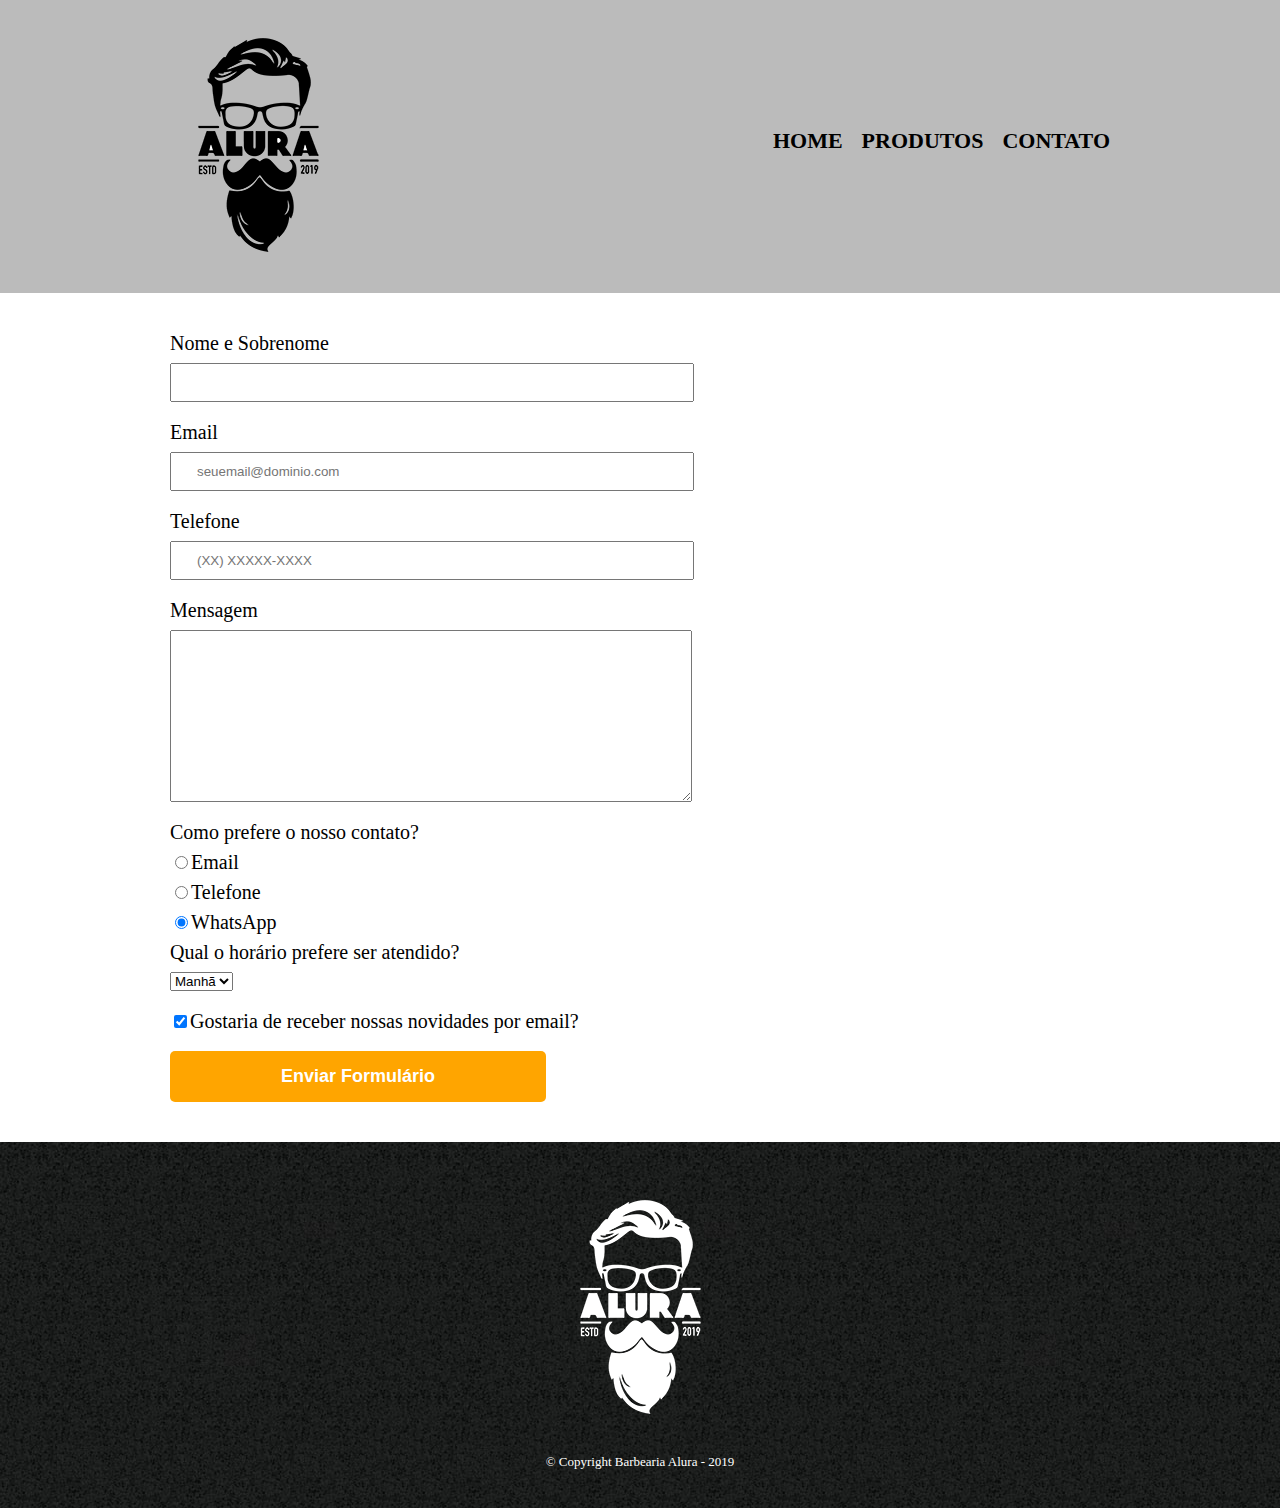
==== contato.html @ 4d18a510 "parte 3 - aula 02" ====
<!DOCTYPE html>
<html>
    <head>
        <meta charset="UTF-8">
        <title>Contato - Barbearia Alura</title>

        <link rel="stylesheet" href="reset.css">
        <link rel="stylesheet" href="style.css">
    </head>
    <body>
        <header>
            <div class="caixa">
                <h1><img src="logo.png" alt="Logo da Barbearia Alura"></h1>

                <nav>
                    <ul>
                        <li><a href="index.html">Home</a></li>
                        <li><a href="produtos.html">Produtos</a></li>
                        <li><a href="contato.html">Contato</a></li>
                    </ul>
                </nav>
            </div>
        </header>
        
        <main>
            <form>
                <label for="nomesobrenome">Nome e Sobrenome</label>
                <input type="text" id="nomesobrenome" class="input-padrao" required>

                <label for="email">Email</label>
                <input type="email" id="email" class="input-padrao" required placeholder="seuemail@dominio.com">

                <label for="telefone">Telefone</label>
                <input type="tel" id="telefone" class="input-padrao" required placeholder="(XX) XXXXX-XXXX">

                <label for="mensagem">Mensagem</label>
                <textarea cols="70" rows="10" id="mensagem" class="input-padrao" required></textarea>

                <fieldset>
                    <legend>Como prefere o nosso contato?</legend>
                    <label for="radio-email"><input type="radio" name="contato" value="email" id="radio-email">Email</label>
                    <label for="radio-telefone"><input type="radio" name="contato" value="telefone" id="radio-telefone">Telefone</label>  
                    <label for="radio-whatsapp"><input type="radio" name="contato" value="whatsapp" id="radio-whatsapp" checked>WhatsApp</label>
                </fieldset>

                <fieldset>
                    <legend>Qual o horário prefere ser atendido?</legend>
                    <select>
                        <option>Manhã</option>
                        <option>Tarde</option>
                        <option>Noite</option>
                    </select>
                </fieldset>

                <label class="checkbox"><input type="checkbox" checked>Gostaria de receber nossas novidades por email?</label>

                <input type="submit" value="Enviar Formulário" class="enviar">
            </form>
        </main>

        <footer>
            <img src="logo-branco.png" alt="Logo da Barbearia Alura">
            <p class="copyright">&copy; Copyright Barbearia Alura - 2019</p>
        </footer>
    </body>
</html>
---- style.css ----
header {
    background: #BBBBBB;
    padding: 20px 0;
}

.caixa {
    position: relative;
    width: 940px;
    margin: 0 auto;

}

nav {
    position: absolute;
    top: 110px;
    right: 0;
}

nav li {
    display: inline;
    margin: 0 0 0 15px;
}

nav a {
    text-transform: uppercase;
    color: #000000;
    font-weight: bold;
    font-size: 22px;
    text-decoration: none;
}

nav a:hover {
    color: #C78C19;
    text-decoration: underline;
}

.produtos {
    width: 940px;
    margin: 0 auto;
    padding: 50px 0;
}

.produtos li {
    display: inline-block;
    text-align: center;
    width: 30%;
    vertical-align: top;
    margin: 0 1.5%;
    padding: 30px 20px;
    box-sizing: border-box;
    border: 2px solid #000000;
    border-radius: 10px;
}

.produtos li:hover {
    border-color: #C78C19;
}

.produtos li:active {
    border-color: #088C19;
}

.produtos li:hover h2 {
    font-size: 34px;
}

.produtos h2 {
    font-size: 30px;
    font-weight: bold;
}

.produto-descricao {
    font-size: 18px;
}

.produto-preco {
    font-size: 22px;
    font-weight: bold;
    margin-top: 10px;
}

footer {
    text-align: center;  
    background: url("bg.jpg");
    padding: 40px 0;
}

.copyright {
    color: #FFFFFF;
    font-size: 13px;
    margin: 20px 0 0;
}

main {
    width: 940px;
    margin: 0 auto;
}

form {
    margin: 40px 0;
}

form label, form legend {
    display: block;
    font-size: 20px;
    margin: 0 0 10px;
}

.input-padrao {
    display: block;
    margin: 0 0 20px;
    padding: 10px 25px;
    width: 50%;
}

.checkbox {
    margin: 20px 0;
}

.enviar {
    width: 40%;
    padding: 15px 0;
    background: orange;
    color: white;
    font-weight: bold;
    font-size: 18px;
    border: none;
    border-radius: 5px;
    transition: 1s all;
    cursor: pointer;
}

.enviar:hover {
    background: darkorange;
    transform: scale(1.2);
}
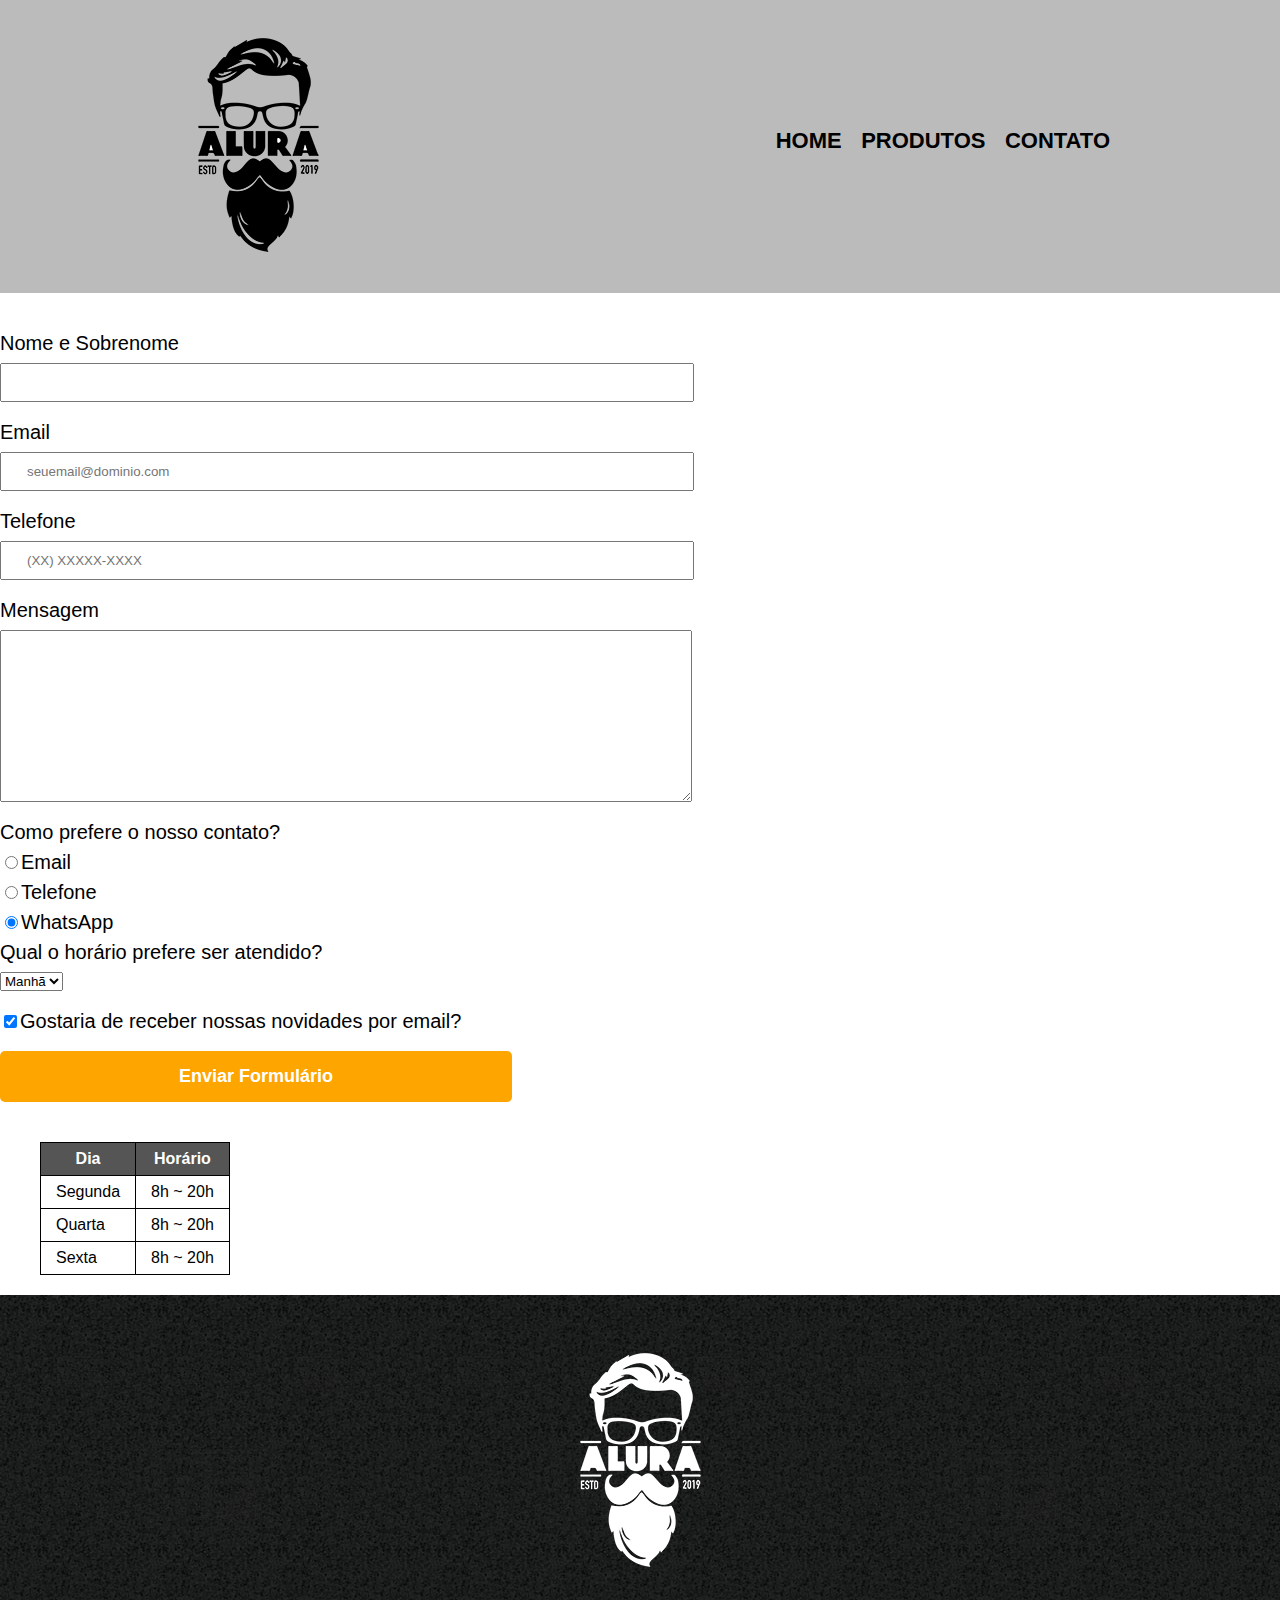
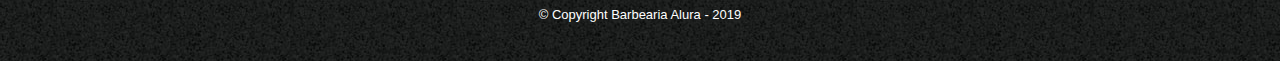
==== commit 10130875: "finalizando curso" ====
--- a/contato.html
+++ b/contato.html
@@ -56,6 +56,32 @@
 
                 <input type="submit" value="Enviar Formulário" class="enviar">
             </form>
+
+            <table>
+                <thead>
+                    <tr>
+                        <th>Dia</th>
+                        <th>Horário</th>
+                    </tr>
+                </thead> 
+                <tbody>
+                    <tr>
+                        <td>Segunda</td>
+                        <td>8h ~ 20h</td>
+                    </tr>
+                    <tr>
+                        <td>Quarta</td>
+                        <td>8h ~ 20h</td>
+                    </tr>
+                    <tr>
+                        <td>Sexta</td>
+                        <td>8h ~ 20h</td>
+                    </tr>
+                </tbody>   
+            </table>
+
+
+
         </main>
 
         <footer>
--- a/style.css
+++ b/style.css
@@ -1,3 +1,7 @@
+body {
+    font-family: 'Montserrat', sans-serif;
+}
+
 header {
     background: #BBBBBB;
     padding: 20px 0;
@@ -91,11 +95,6 @@
     margin: 20px 0 0;
 }
 
-main {
-    width: 940px;
-    margin: 0 auto;
-}
-
 form {
     margin: 40px 0;
 }
@@ -133,4 +132,141 @@
 .enviar:hover {
     background: darkorange;
     transform: scale(1.2);
-}+}
+
+table {
+    margin: 20px 40px;
+}
+
+thead {
+    background: #555555;
+    color: white;
+    font-weight: bold;
+}
+
+td, th{
+    border: 1px solid #000000;
+    padding: 8px 15px;
+}
+
+/* css da pagina inicial */
+.banner {
+    width: 100%;
+}
+
+.titulo-principal {
+    text-align: center;
+    font-size: 2em;
+    margin: 0 0 1em;
+    clear: left;
+}
+
+.titulo-principal:before {
+    content: "[ ";
+}
+
+.titulo-principal:after {
+    content: " ]";
+}
+
+.principal {
+    padding: 3em 0;
+    background: FEFEFE;
+    width: 940px;
+    margin: 0 auto;
+}
+
+.principal p {
+    margin: 0 0 1em;
+}
+
+.principal strong {
+    font-weight: bold;
+}
+
+.principal em {
+    font-style: italic;
+}
+
+.utensilios {
+    width: 120px;
+    float: left;
+    margin: 0 20px 20px 0;
+}
+
+.mapa {
+    padding: 3em 0;
+    background: linear-gradient(#FEFEFE, #888888);
+}
+
+.mapa-conteudo {
+    width: 940px;
+    margin: 0 auto;
+}
+
+.mapa p {
+    margin: 0 0 2em;
+    text-align: center;
+}
+
+.beneficios {
+    padding: 3em 0;
+    background: #888888;
+}
+    
+.conteudo-beneficios {
+    width: 640px;
+    margin: 0 auto;
+}
+
+.lista-beneficios {
+    width: 40%;
+    display: inline-block;
+    vertical-align: top;
+}
+
+.itens {
+    line-height: 1.5;
+}
+
+.itens:first-child {
+    font-weight: bold;
+}
+
+.itens:before {
+    content: "★";
+}
+
+.imagem-beneficios {
+    width: 60%;
+    opacity: 1;
+    transition: 400ms;
+    box-shadow: 10px 10px 10px #000000;
+}
+
+.imagem-beneficios:hover {
+    opacity: 0.3;
+}
+
+.video {
+    width: 560px;
+    margin: 2em auto;
+}
+
+@media screen and (max-width: 480px) {
+    .caixa, .principal, .conteudo-beneficios, .mapa-conteudo, .video {
+        width: auto;
+    }
+
+    h1 {
+        text-align: center;
+    }
+
+    nav {
+        position: static;
+    }
+
+    .lista-beneficios, .imagem-beneficios {
+        width: 100%;
+    }
+} 